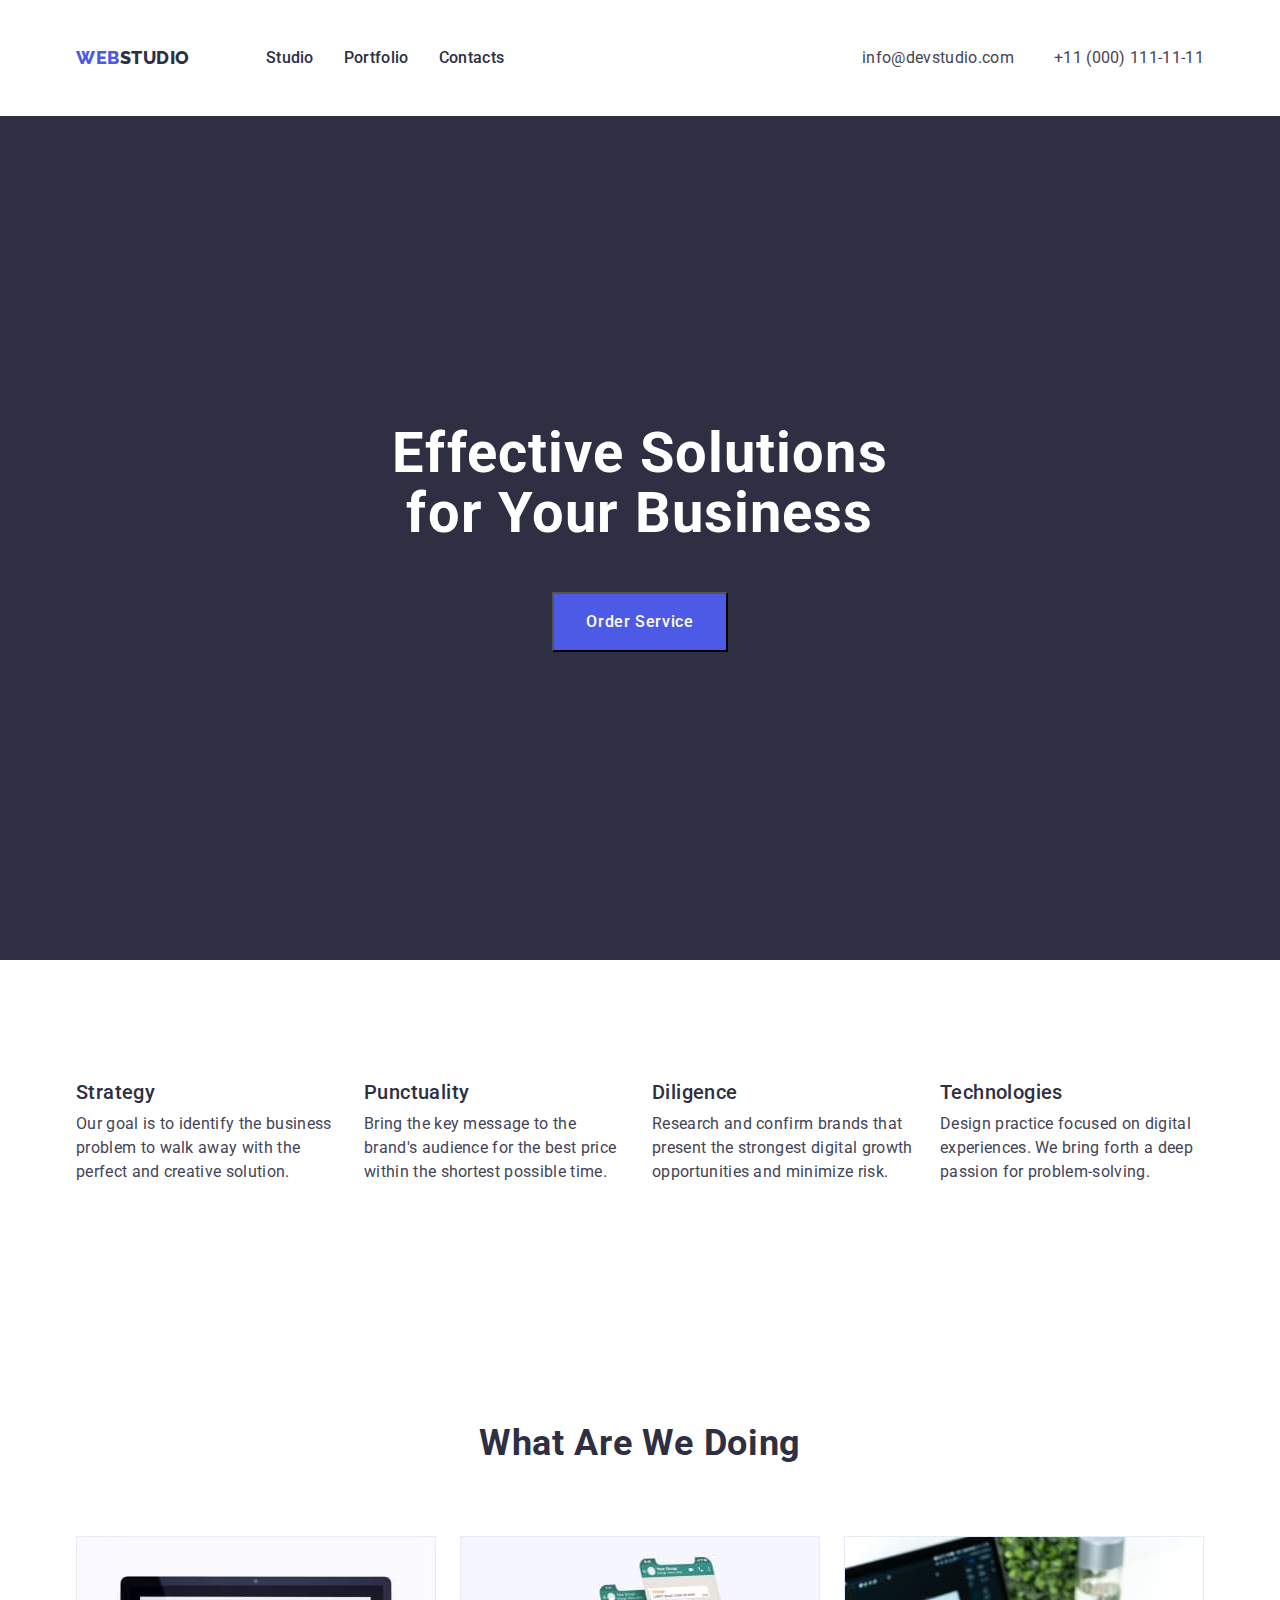
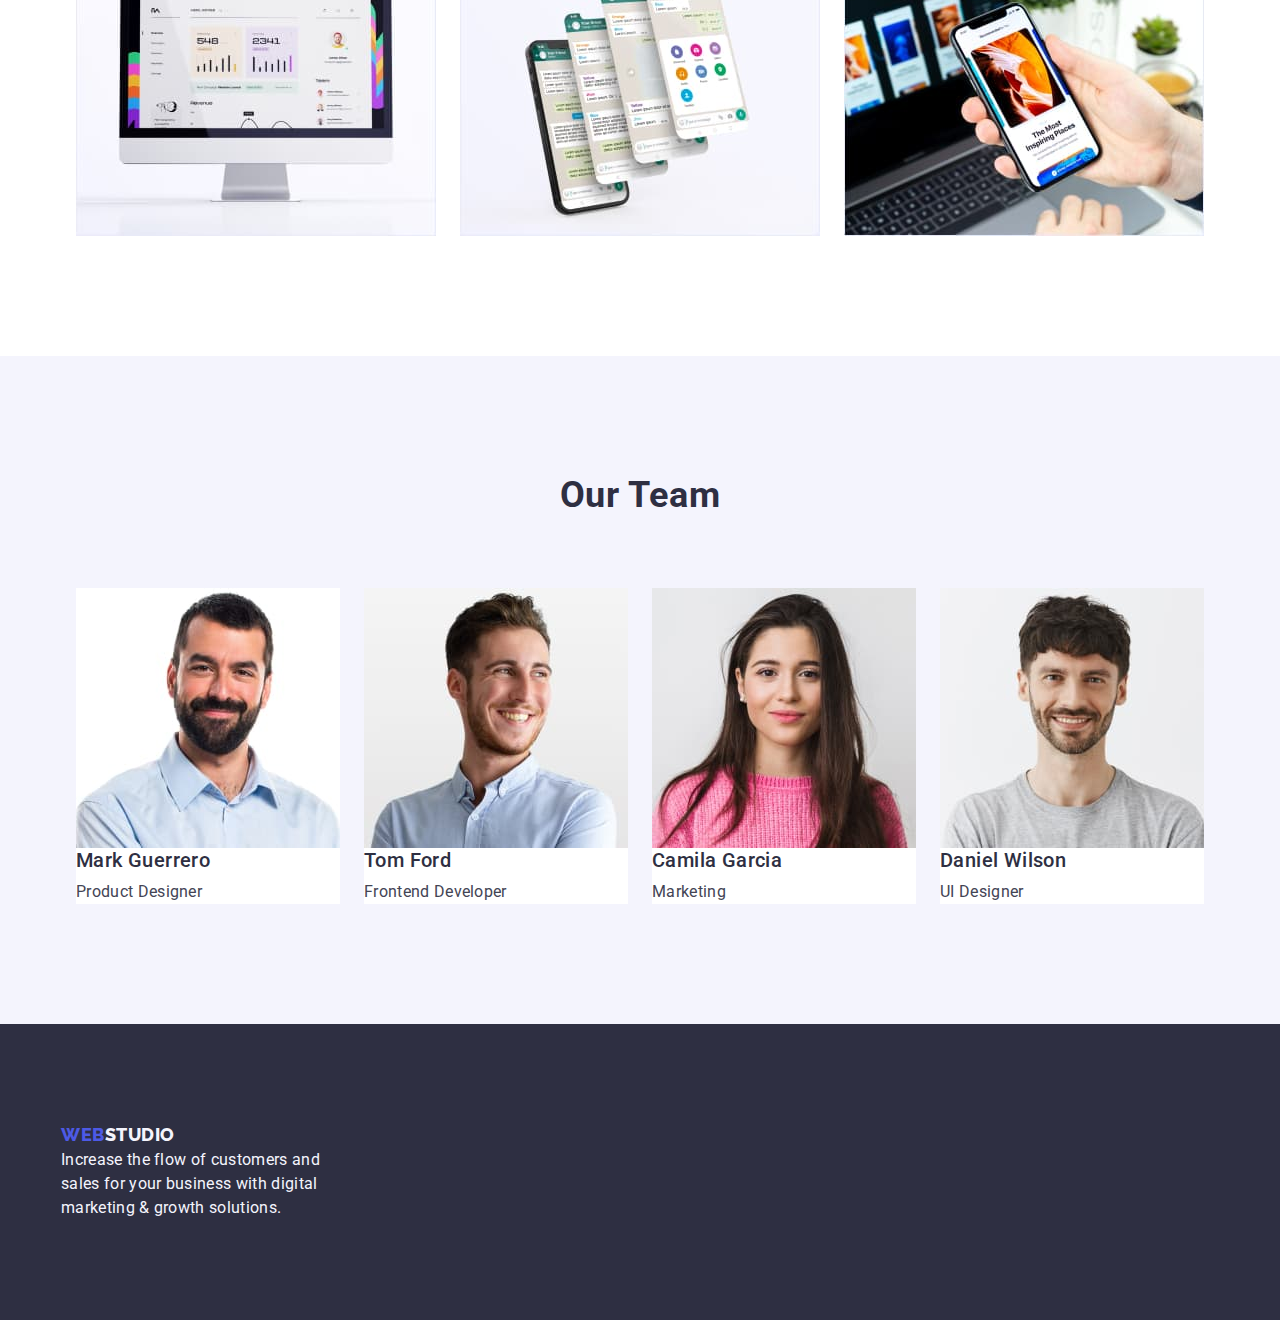
==== index.html @ 43c7fd0a "kk" ====
<!DOCTYPE html>
<html lang="en">
<head>
    <meta charset="UTF-8">
    <meta http-equiv="X-UA-Compatible" content="IE=edge">
    <meta name="viewport" content="width=device-width, initial-scale=1.0">
    <title>Studio</title>
    <link href="
    https://cdn.jsdelivr.net/npm/modern-normalize@1.1.0/modern-normalize.min.css" rel="stylesheet">
    <link rel="stylesheet" href="./css/styles.css">
    <link rel="preconnect" href="https://fonts.googleapis.com">
    <link rel="preconnect" href="https://fonts.gstatic.com" crossorigin>
    <link
        href="https://fonts.googleapis.com/css2?family=Raleway:wght@800&family=Roboto:wght@400;500;700;900&display=swap"
        rel="stylesheet">
</head>

<body>
    <!--Header section-->
    <header class="page-header">
        <div class="header-container container">
            <!--LOGO-->
            <a class="header-logo logo" href="./index.html">Web<span class="logo-second">Studio</span>
            </a>
            <!--NAVIGATION-->
            <nav>
                <ul class="site-nav list">
                    <li><a class="menu link" href="./index.html">Studio</a></li>
                    <li><a class="menu link" href="./portfolio.html">Portfolio</a></li>
                    <li><a class="menu link" href="">Contacts</a></li>
                </ul>
            </nav>
            <address class="address">
                <ul class="contact list">
                    <li class="email-contact">
                        <a class="communication link" href="mailto:info@devstudio.com">info@devstudio.com</a>
                    </li>
                    <li>
                        <a class="communication link" href="tel:+110001111111">+11 (000) 111-11-11</a>
                    </li>
                </ul>
            </address>
        </div>
    </header>
    <main>
        <!--Hero section-->
        <section class="hero section">
            <div class="hero-container container">
                <h1 class="hero-title">Effective Solutions
                    for Your Business</h1>
                <button type="button" class="button">Order Service</button>
            </div>
        </section>

        <!--Features section-->
        <section class="feature-section section">
            <div class="container">
                <h2 hidden class="hidden">Main features</h2>
                <ul class="features list">
                    <div class="features-container">
                        <li>
                            <h3 class="features-title">Strategy</h3>
                            <p class="features-text">Our goal is to identify the business problem to walk away with the
                                perfect and creative solution.</p>
                        </li>
                        <li>
                            <h3 class="features-title">Punctuality</h3>
                            <p class="features-text">Bring the key message to the brand's audience for the best price
                                within the shortest possible time.</p>
                        </li>
                        <li>
                            <h3 class="features-title">Diligence</h3>
                            <p class="features-text">Research and confirm brands that present the strongest digital
                                growth opportunities and minimize risk.</p>
                        </li>
                        <li>
                            <h3 class="features-title">Technologies</h3>
                            <p class="features-text">Design practice focused on digital experiences. We bring forth a
                                deep passion for problem-solving.</p>
                        </li>
                    </div>
                </ul>
            </div>
        </section>

        <!--What we are doing section-->
        <section class="activity section">
            <div class="container">
                <h2 class="activity-title">What are we doing</h2>
                <ul class="work list">
                    <div class="activity-container">
                        <li><img src="./images/what-we-do/webpages.jpg" alt="Computer with webpage opened" width="360"
                                height="300"></li>
                        <li><img src="./images/what-we-do/applications.jpg" alt="mobilephone with app opened"
                                width="360" height="300"></li>
                        <li><img src="./images/what-we-do/ux-design.jpg" alt="hand with smartphone in it" width="360"
                                height="300"></li>
                    </div>
                </ul>
            </div>
        </section>
        <!--Our team section-->
        <section class="team-section section">
            <div class="container">
                <h2 class="team-title">Our Team</h2>
                <ul class="team list">
                    <div class="team-container">
                        <li class="member member-container">
                            <img src="./images/our-team/mark-guerrero.jpg" alt="Mark Guerrero" width="264" height="260">
                            <h3 class="member-title">Mark Guerrero</h3>
                            <p class="position">Product Designer</p>
                        </li>
                        <li class="member member-container">
                            <img src="./images/our-team/tom-ford.jpg" alt="Tom Ford" width="264" height="260">
                            <h3 class="member-title">Tom Ford</h3>
                            <p class="position">Frontend Developer</p>
                        </li>
                        <li class="member member-container">
                            <img src="./images/our-team/camila-garcia.jpg" alt="Camila Garcia" width="264" height="260">
                            <h3 class="member-title">Camila Garcia</h3>
                            <p class="position">Marketing</p>
                        </li>
                        <li class="member member-container">
                            <img src="./images/our-team/daniel-wilson.jpg" alt="Daniel Wilson" width="264" height="260">
                            <h3 class="member-title">Daniel Wilson</h3>
                            <p class="position">UI Designer</p>
                        </li>
                    </div>
                </ul>
            </div>
        </section>
    </main>
    <!--Footer-->
    <footer class="footer">
        <div class="footer-container container">
            <a class="footer-logo logo" href="./index.html">Web<span class="footer-logo-second">Studio</span>
            </a>
            <p class="text">Increase the flow of customers and sales for your business with digital marketing & growth
                solutions.</p>
    </footer>
</body>
</div>

</html>
---- css/styles.css ----
html {
    box-sizing: border-box;
}

*,
*::before,
*::after {
    box-sizing: inherit;
}

/* обнулити відступи */
h1,
h2,
h3,
h4,
h5,
h6,
p {
    margin-top: 0;
    margin-bottom: 0;
}

ul {
    margin-top: 0;
    margin-bottom: 0;
    padding-left: 0;
}

img {
    display: block;
}

button {
    cursor: pointer;
}

/* used colors */
:root {
    --primary-text-color: #2E2F42;
    --secondary-text-color: #434455;
    --accent-primary-color: #F4F4FD;
    --accent-secondary-color: #4D5AE5;
    --background-color: #E5E5E5;
    --secondary-button-color: #E7E9FC;
    --white-color: #FFFFFF;
    --hover-color: #404bbf;

    --indent: 24px;
    --items: 4;
    --portfolio-items: 9
}

.container {
    border: 2px;
    width: 1158px;
    margin-left: auto;
    margin-right: auto;
    padding: 0 15px;
}

body {
    background-color: var(--white-color);
    color: var(--secondary-text-color);
    font-family: "Roboto", sans-serif;
    letter-spacing: 0.02em;
    line-height: 1.5;
}


/* LOGO */
.header-container {
    display: flex;
    align-items: center;
}

.page-header {
    padding-top: 22px;
    padding-bottom: 22px;
}


.logo {
    font-family: "Raleway", sans-serif;
    font-size: 18px;
    font-weight: 800;
    line-height: 1.17;
    letter-spacing: 0.03em;
    text-transform: uppercase;
    color: var(--accent-secondary-color)
}

.header-logo.logo,
.footer-logo.logo {
    text-decoration: none;
}

.logo-second {
    color: var(--primary-text-color)
}

.header-logo {
    margin-right: 76px;
}

/* site-navigation */

.list {
    list-style: none;
}

.site-nav {
    display: flex;
    gap: 30px;
    align-items: center;
    margin-right: auto;
    padding: 24px 0px;
}

.site-nav .menu {
    font-weight: 500;
    font-size: 16px;
    line-height: 1.5;
    color: var(--primary-text-color);
    letter-spacing: 0.02em
}

.menu.link {
    text-decoration: none;
}

.menu.link:hover,
.menu.link:focus {
    color: var(--hover-color)
}

/* auth-navigation */
.address {
    font-style: normal;
    margin-left: auto;
}

.contact.list {
    list-style: none;
    display: flex;
}

.contact .link {
    color: var(--secondary-text-color);
    font-size: 16px;
    line-height: 1.5;
    letter-spacing: 0.02em;
}

.email-contact {
    margin-right: 40px;
}

.communication.link {
    text-decoration: none;
}

.communication.link:hover,
.communication.link:focus {
    color: var(--hover-color);
}


/* HERO section */
.section {
    padding: 120px 0px;
}

.hero {
    background-color: var(--primary-text-color)
}

.hero-container {
    padding: 188px 0px;
}

.hero-title {
    margin: 0 auto;
    max-width: 496px;
    margin-bottom: 48px;
    font-size: 56px;
    font-weight: 700;
    text-align: center;
    line-height: 1.07;
    letter-spacing: 0.02em;
    color: var(--white-color)
}

.hero .button {
    display: block;
    margin: 0 auto;
    min-width: 169px;
    min-height: 56px;
    padding: 16px 32px;
    font-size: 16px;
    line-height: 1.5;
    font-weight: 500;
    font-family: "Roboto", sans-serif;
    letter-spacing: 0.04em;
    cursor: pointer;
    background-color: var(--accent-secondary-color);
    color: var(--white-color);
}

.hero .button:hover,
.hero .button:focus {
    background-color: var(--hover-color)
}

/* Features */
.features-container {
    display: flex;
    justify-content: space-between;
}

.features.list {
    list-style: none
}

.features-title {
    margin-bottom: 8px;
    font-size: 20px;
    line-height: 1.2;
    font-weight: 500;
    letter-spacing: 0.02em;
    color: var(--primary-text-color)
}

.features-text {
    width: 264px;
    font-size: 16px;
    line-height: 1.5;
    letter-spacing: 0.02em;
    color: var(--secondary-text-color)
}

/* What we are doing section */
.activity-container {
    display: flex;
    justify-content: space-between;
}

.activity-title {
    margin-bottom: 72px;
    font-size: 36px;
    line-height: 1.11;
    text-align: center;
    letter-spacing: 0.02em;
    text-transform: capitalize;
    color: var(--primary-text-color)
}

.work.list {
    list-style: none;
}


/* our team */
.team-container {
    display: flex;
    gap: var(--indent)
}

.team-section {
    background-color: #F4F4FD;
}

.team-title {
    margin-bottom: 72px;
    font-size: 36px;
    line-height: 1.11;
    text-align: center;
    letter-spacing: 0.02em;
    text-transform: capitalize;
    color: var(--primary-text-color)
}

.member-container {
    flex-basis: calc(100% - var(--indent)* (var(--items)-1)) / var(--items);
}


.team.list {
    list-style: none;
}

.member {
    background-color: #FFFFFF
}

.member-title {
    margin-bottom: 8px;
    font-weight: 500;
    font-size: 20px;
    line-height: 1.2;
    letter-spacing: 0.02em;
    color: var(--primary-text-color)
}

.position {
    font-size: 16px;
    line-height: 1.5;
    letter-spacing: 0.02em;
    color: var(--secondary-text-color)
}


/* Footer */
.footer-container {
    display: block;
    padding: 100px 1020px 100px 0;
}

.footer {
    background-color: var(--primary-text-color);
}

.footer-logo {
    margin-bottom: 16px;
    font-family: "Raleway", sans-serif;
    font-size: 18px;
    font-weight: 800;
    line-height: 1.17;
    letter-spacing: 0.03em;
    text-transform: uppercase;
    color: var(--accent-secondary-color)
}

.footer-logo.link {
    text-decoration: none
}

.footer-logo-second {
    color: var(--accent-primary-color)
}

.footer .text {
    width: 264px;
    color: var(--accent-primary-color);
    font-size: 16px;
    line-height: 1.5;
    letter-spacing: 0.02em;
}


/* PORTFOLIO part */
.portfolio-container {
    padding: 168px 0 120px 0
}

.portfolio-set {
    display: flex;
    flex-wrap: wrap;
    gap: var(--indent);
    justify-content: center;
}

.portfolio-set:nth-child(-n+7) {
    margin-bottom: 48px;
}

.button-container {
    display: flex;
    gap: 24px;
    justify-content: center;
    margin-bottom: 72px;
}

.button.list {
    list-style: none;
}

.portfolio-button {
    font-family: "Roboto", sans-serif;
    font-weight: 500;
    font-size: 16px;
    line-height: 1.5;
    letter-spacing: 0.04em;
    color: var(--accent-secondary-color);
    background-color: var(--accent-primary-color);
    cursor: pointer;
}

.portfolio-button:hover,
.portfolio-button:focus {
    color: var(--white-color);
    background-color: var(--hover-color);
}

.portfolio-example.list {
    list-style: none;
}

.card.link {
    text-decoration: none;
}

.portfolio-title {
    font-weight: 500;
    font-size: 20px;
    line-height: 1.2;
    letter-spacing: 0.02em;
    color: var(--primary-text-color)
}

.portfolio-text {
    font-size: 16px;
    line-height: 1.5;
    letter-spacing: 0.02em;
    color: var(--secondary-text-color)
}
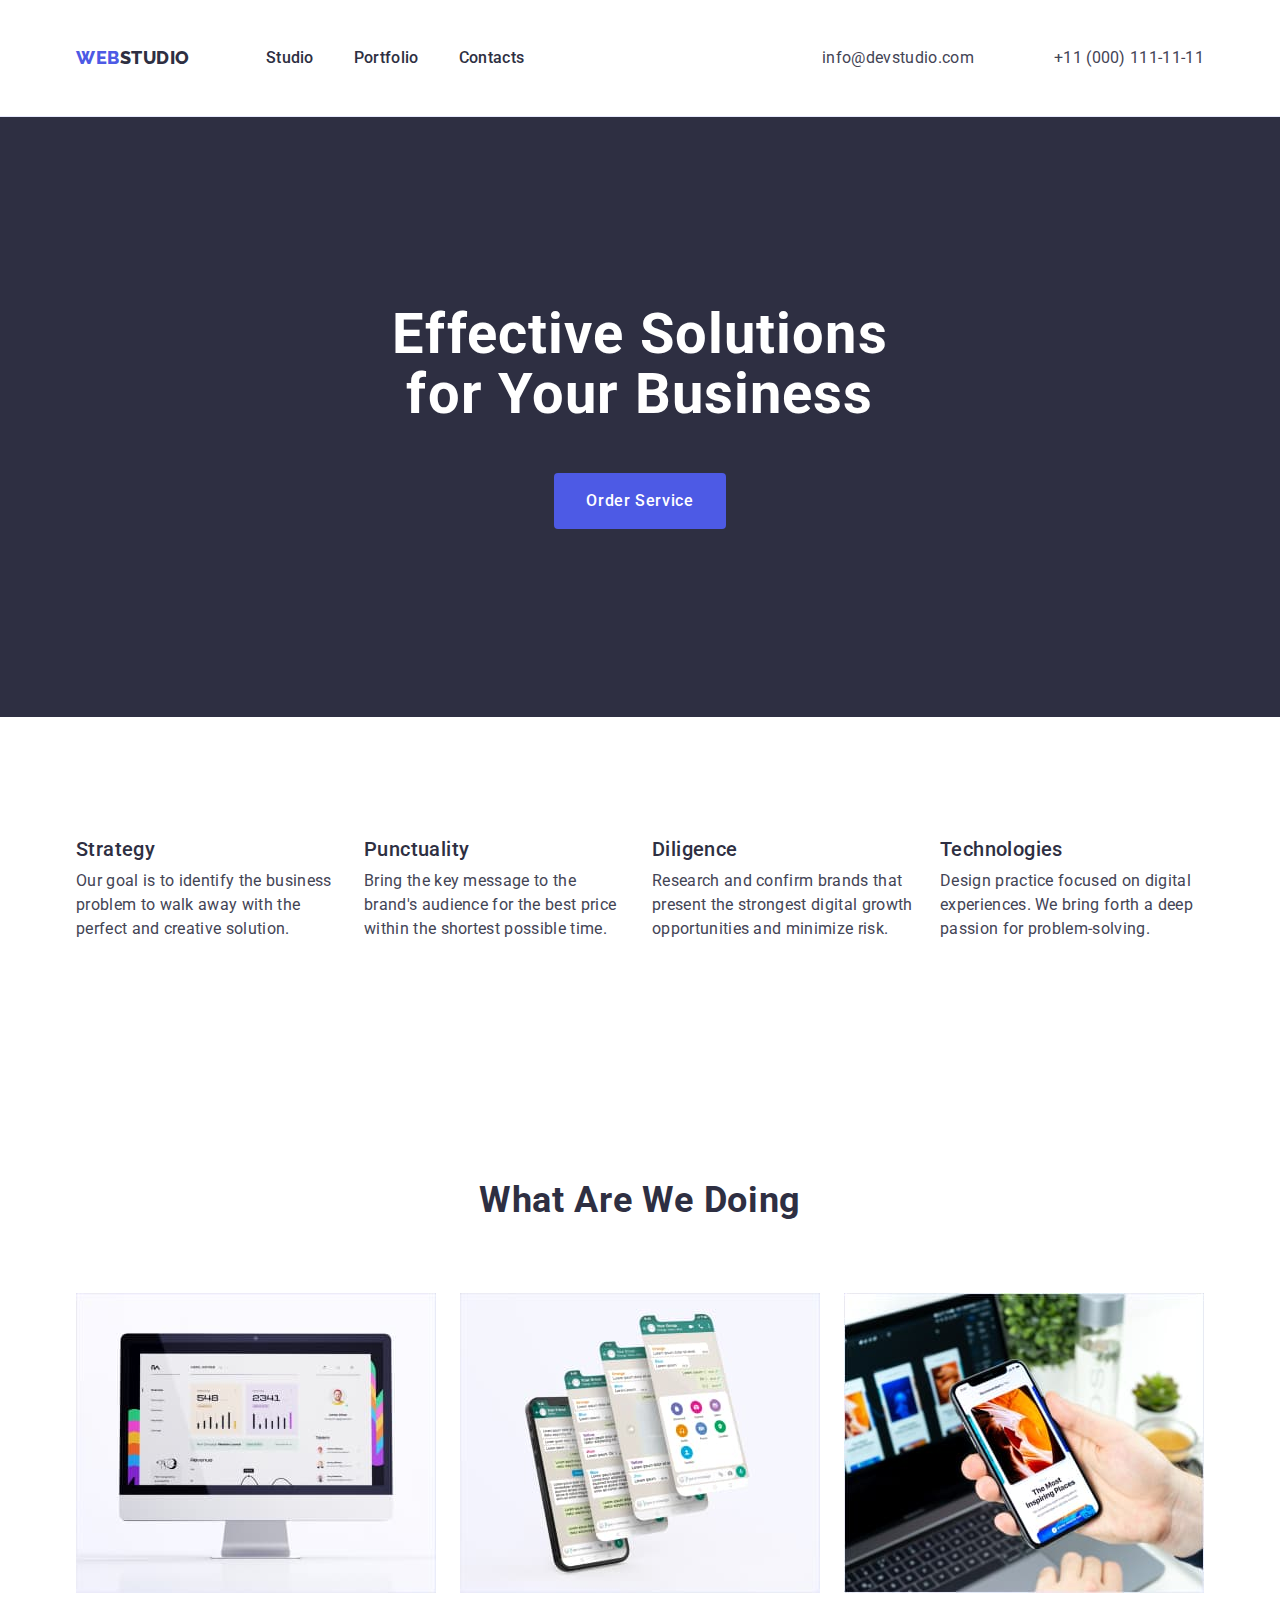
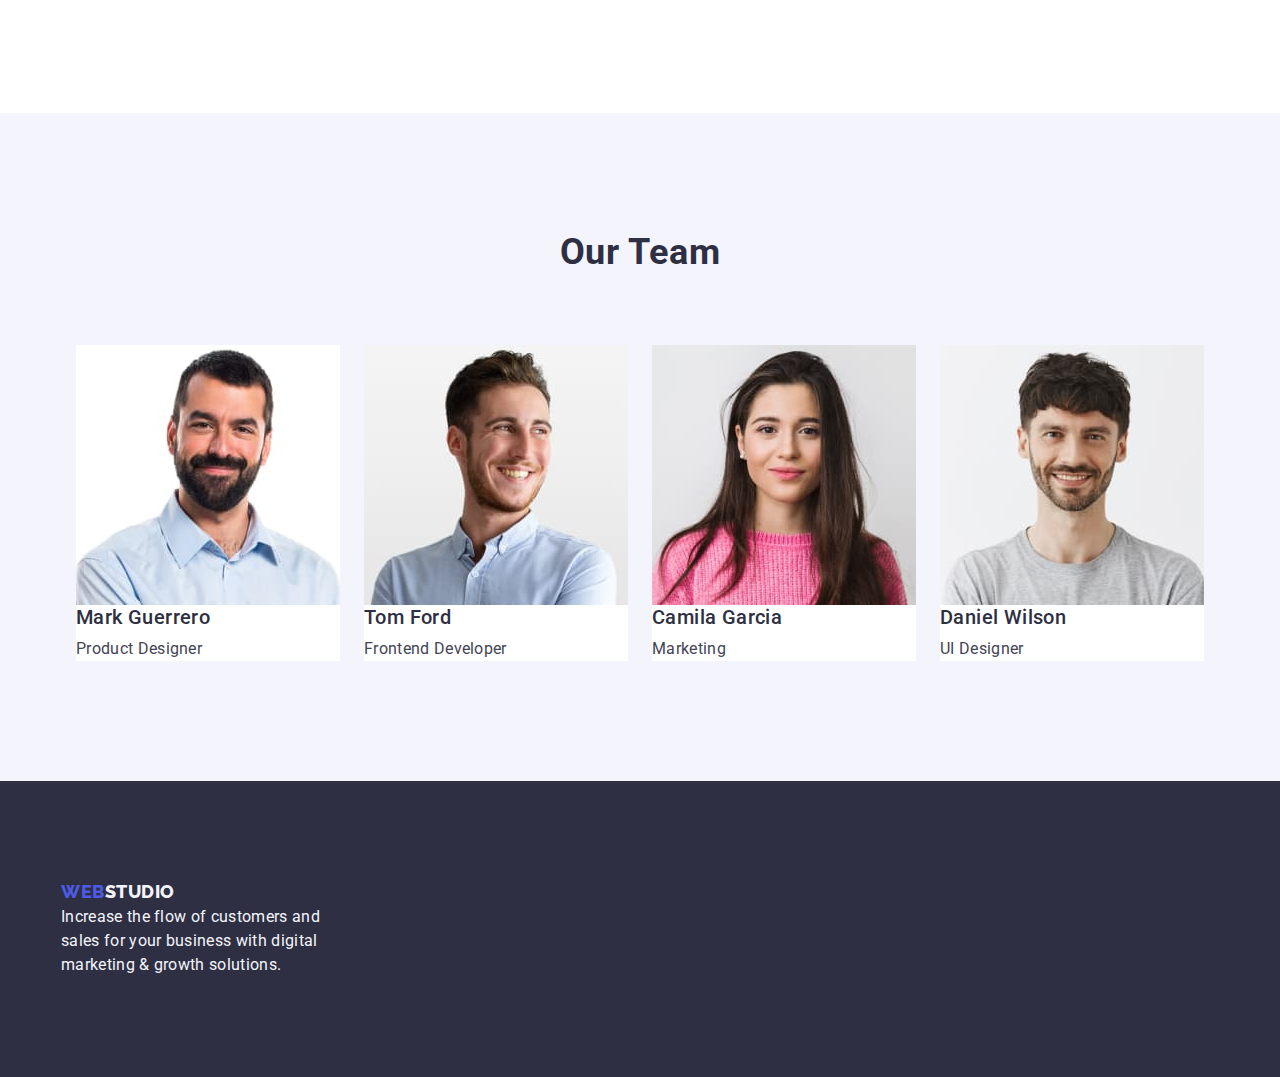
==== commit ab553470: "first part-amend" ====
--- a/index.html
+++ b/index.html
@@ -19,11 +19,10 @@
     <!--Header section-->
     <header class="page-header">
         <div class="header-container container">
-            <!--LOGO-->
-            <a class="header-logo logo" href="./index.html">Web<span class="logo-second">Studio</span>
-            </a>
             <!--NAVIGATION-->
-            <nav>
+            <nav class="navigation">
+                <a class="header-logo logo" href="./index.html">Web<span class="logo-second">Studio</span>
+                </a>
                 <ul class="site-nav list">
                     <li><a class="menu link" href="./index.html">Studio</a></li>
                     <li><a class="menu link" href="./portfolio.html">Portfolio</a></li>
@@ -31,7 +30,7 @@
                 </ul>
             </nav>
             <address class="address">
-                <ul class="contact list">
+                <ul class="contact-container list">
                     <li class="email-contact">
                         <a class="communication link" href="mailto:info@devstudio.com">info@devstudio.com</a>
                     </li>
@@ -44,7 +43,7 @@
     </header>
     <main>
         <!--Hero section-->
-        <section class="hero section">
+        <section class="hero-section section">
             <div class="hero-container container">
                 <h1 class="hero-title">Effective Solutions
                     for Your Business</h1>
@@ -56,9 +55,8 @@
         <section class="feature-section section">
             <div class="container">
                 <h2 hidden class="hidden">Main features</h2>
-                <ul class="features list">
-                    <div class="features-container">
-                        <li>
+                <ul class="features-container list">
+                        <li class="feature-item">
                             <h3 class="features-title">Strategy</h3>
                             <p class="features-text">Our goal is to identify the business problem to walk away with the
                                 perfect and creative solution.</p>
@@ -78,7 +76,6 @@
                             <p class="features-text">Design practice focused on digital experiences. We bring forth a
                                 deep passion for problem-solving.</p>
                         </li>
-                    </div>
                 </ul>
             </div>
         </section>
@@ -87,15 +84,13 @@
         <section class="activity section">
             <div class="container">
                 <h2 class="activity-title">What are we doing</h2>
-                <ul class="work list">
-                    <div class="activity-container">
-                        <li><img src="./images/what-we-do/webpages.jpg" alt="Computer with webpage opened" width="360"
+                <ul class="activity-container list">
+                        <li class="activity-item"><img src="./images/what-we-do/webpages.jpg" alt="Computer with webpage opened" width="360"
                                 height="300"></li>
                         <li><img src="./images/what-we-do/applications.jpg" alt="mobilephone with app opened"
                                 width="360" height="300"></li>
                         <li><img src="./images/what-we-do/ux-design.jpg" alt="hand with smartphone in it" width="360"
                                 height="300"></li>
-                    </div>
                 </ul>
             </div>
         </section>
@@ -103,8 +98,7 @@
         <section class="team-section section">
             <div class="container">
                 <h2 class="team-title">Our Team</h2>
-                <ul class="team list">
-                    <div class="team-container">
+                <ul class="team-container list">
                         <li class="member member-container">
                             <img src="./images/our-team/mark-guerrero.jpg" alt="Mark Guerrero" width="264" height="260">
                             <h3 class="member-title">Mark Guerrero</h3>
@@ -125,7 +119,6 @@
                             <h3 class="member-title">Daniel Wilson</h3>
                             <p class="position">UI Designer</p>
                         </li>
-                    </div>
                 </ul>
             </div>
         </section>
@@ -137,8 +130,9 @@
             </a>
             <p class="text">Increase the flow of customers and sales for your business with digital marketing & growth
                 solutions.</p>
-    </footer>
+</div>
+</footer>
 </body>
-</div>
+
 
 </html>--- a/css/styles.css
+++ b/css/styles.css
@@ -76,6 +76,7 @@
 .page-header {
     padding-top: 22px;
     padding-bottom: 22px;
+    border-bottom: 1px solid #e7e9fc;
 }
 
 
@@ -103,18 +104,23 @@
 }
 
 /* site-navigation */
-
+.navigation{
+display: flex;
+align-items: center;
+}
 .list {
     list-style: none;
 }
 
 .site-nav {
     display: flex;
-    gap: 30px;
+    gap: 40px;
     align-items: center;
     margin-right: auto;
     padding: 24px 0px;
 }
+.site-nav:last-child{
+    margin-right: 0;}
 
 .site-nav .menu {
     font-weight: 500;
@@ -126,6 +132,7 @@
 
 .menu.link {
     text-decoration: none;
+    padding: 24px 0;
 }
 
 .menu.link:hover,
@@ -139,12 +146,19 @@
     margin-left: auto;
 }
 
-.contact.list {
-    list-style: none;
-    display: flex;
-}
-
-.contact .link {
+.contact-container{
+    display: flex;
+    gap: 40px;
+}
+
+.contact-container:last-child{
+    margin-right: 0}
+
+.contact-container.list {
+    list-style: none;
+}
+
+.contact-container .link {
     color: var(--secondary-text-color);
     font-size: 16px;
     line-height: 1.5;
@@ -169,14 +183,10 @@
 .section {
     padding: 120px 0px;
 }
-
-.hero {
-    background-color: var(--primary-text-color)
-}
-
-.hero-container {
-    padding: 188px 0px;
-}
+.hero-section{
+    padding: 188px 0;
+    background-color: var(--primary-text-color)}
+
 
 .hero-title {
     margin: 0 auto;
@@ -190,11 +200,13 @@
     color: var(--white-color)
 }
 
-.hero .button {
+.hero-section .button {
     display: block;
     margin: 0 auto;
     min-width: 169px;
-    min-height: 56px;
+    height: 56px;
+    border: none;
+    border-radius: 4px;
     padding: 16px 32px;
     font-size: 16px;
     line-height: 1.5;
@@ -206,8 +218,8 @@
     color: var(--white-color);
 }
 
-.hero .button:hover,
-.hero .button:focus {
+.hero-section .button:hover,
+.hero-section .button:focus {
     background-color: var(--hover-color)
 }
 
@@ -215,12 +227,16 @@
 .features-container {
     display: flex;
     justify-content: space-between;
-}
-
-.features.list {
+    gap: 24px;
+}
+.features-container:last-child{
+    margin-right: 0}
+
+.features-container.list {
     list-style: none
 }
-
+.feature-item {
+    flex-basis: calc((100% - 72px) / 4)}
 .features-title {
     margin-bottom: 8px;
     font-size: 20px;
@@ -242,8 +258,11 @@
 .activity-container {
     display: flex;
     justify-content: space-between;
-}
-
+    gap: 24px;
+}
+.activity-item {
+    flex-basis: calc((100% - 3 * 16px) / 3)
+}
 .activity-title {
     margin-bottom: 72px;
     font-size: 36px;
@@ -254,7 +273,7 @@
     color: var(--primary-text-color)
 }
 
-.work.list {
+.activity-container.list {
     list-style: none;
 }
 
@@ -284,7 +303,7 @@
 }
 
 
-.team.list {
+.team-container.list {
     list-style: none;
 }
 
@@ -370,7 +389,7 @@
     margin-bottom: 72px;
 }
 
-.button.list {
+.button-container.list {
     list-style: none;
 }
 
@@ -391,7 +410,7 @@
     background-color: var(--hover-color);
 }
 
-.portfolio-example.list {
+.portfolio-set.list {
     list-style: none;
 }
 
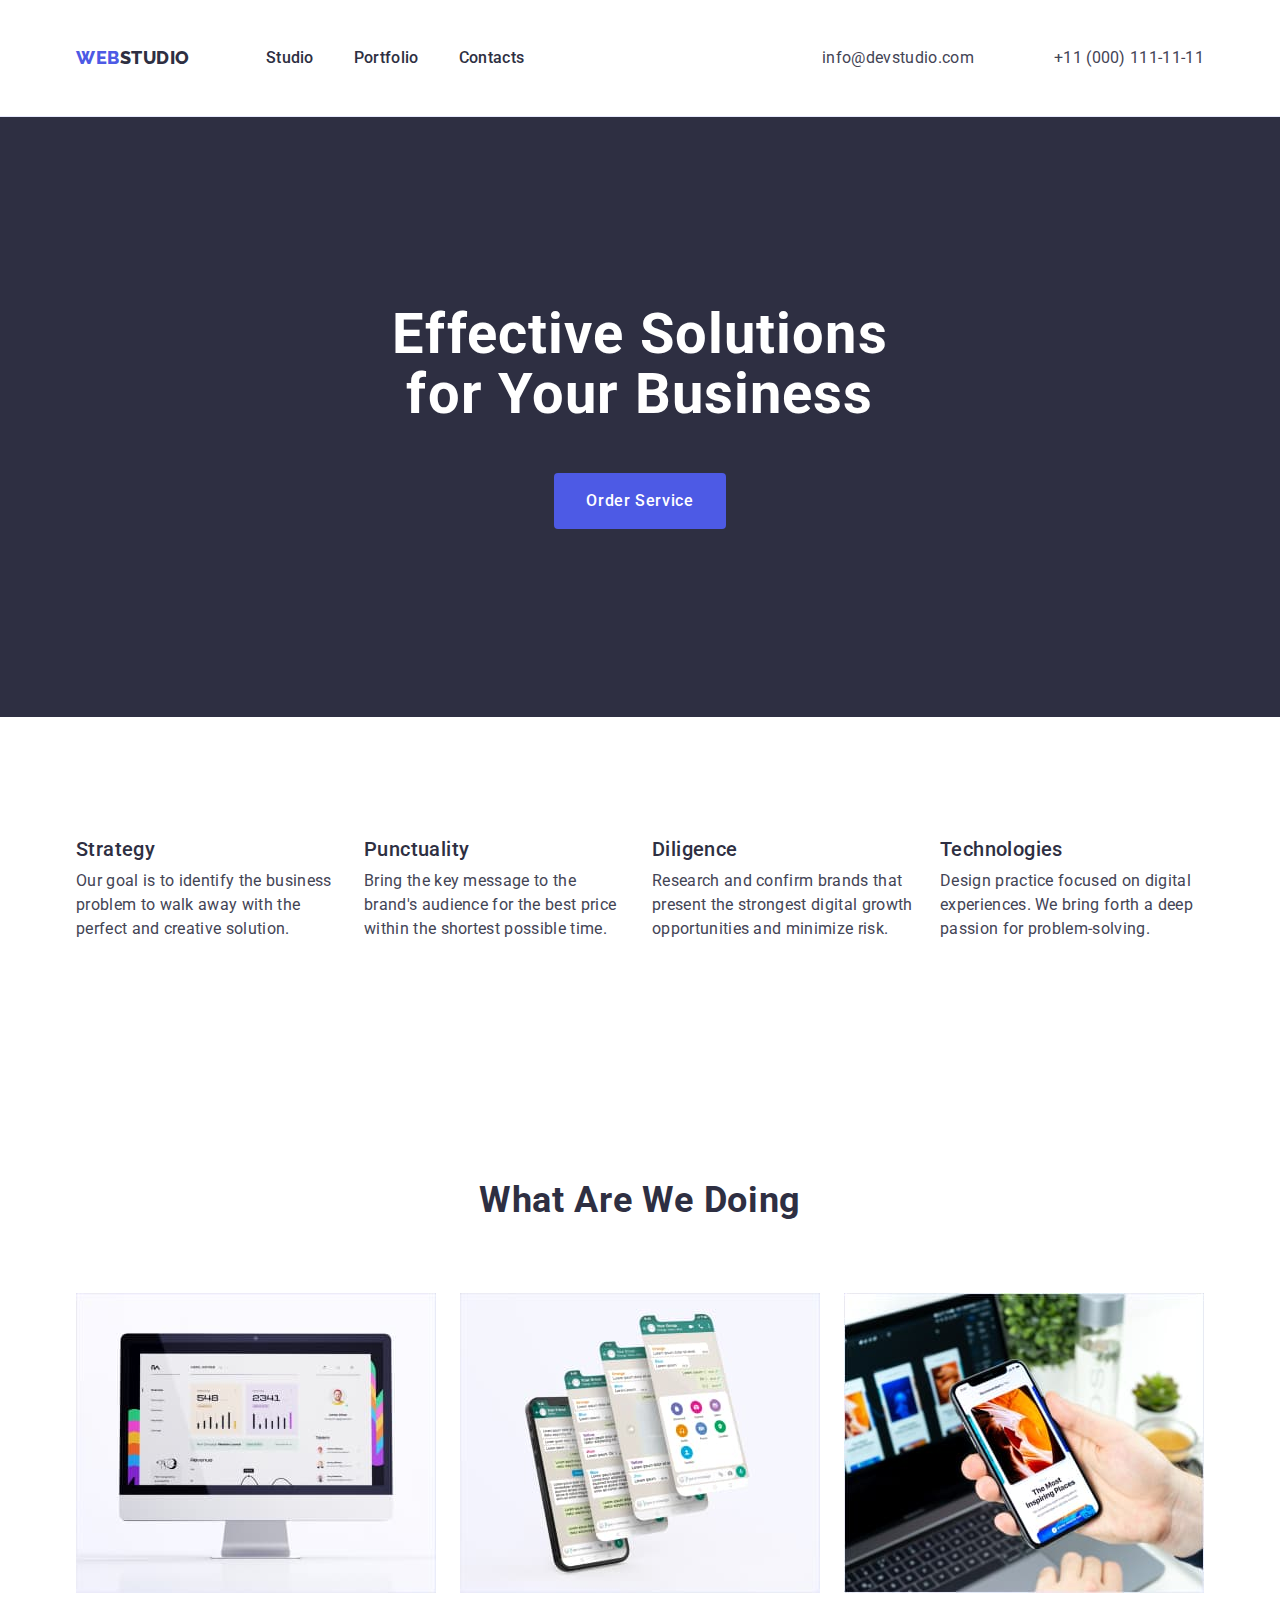
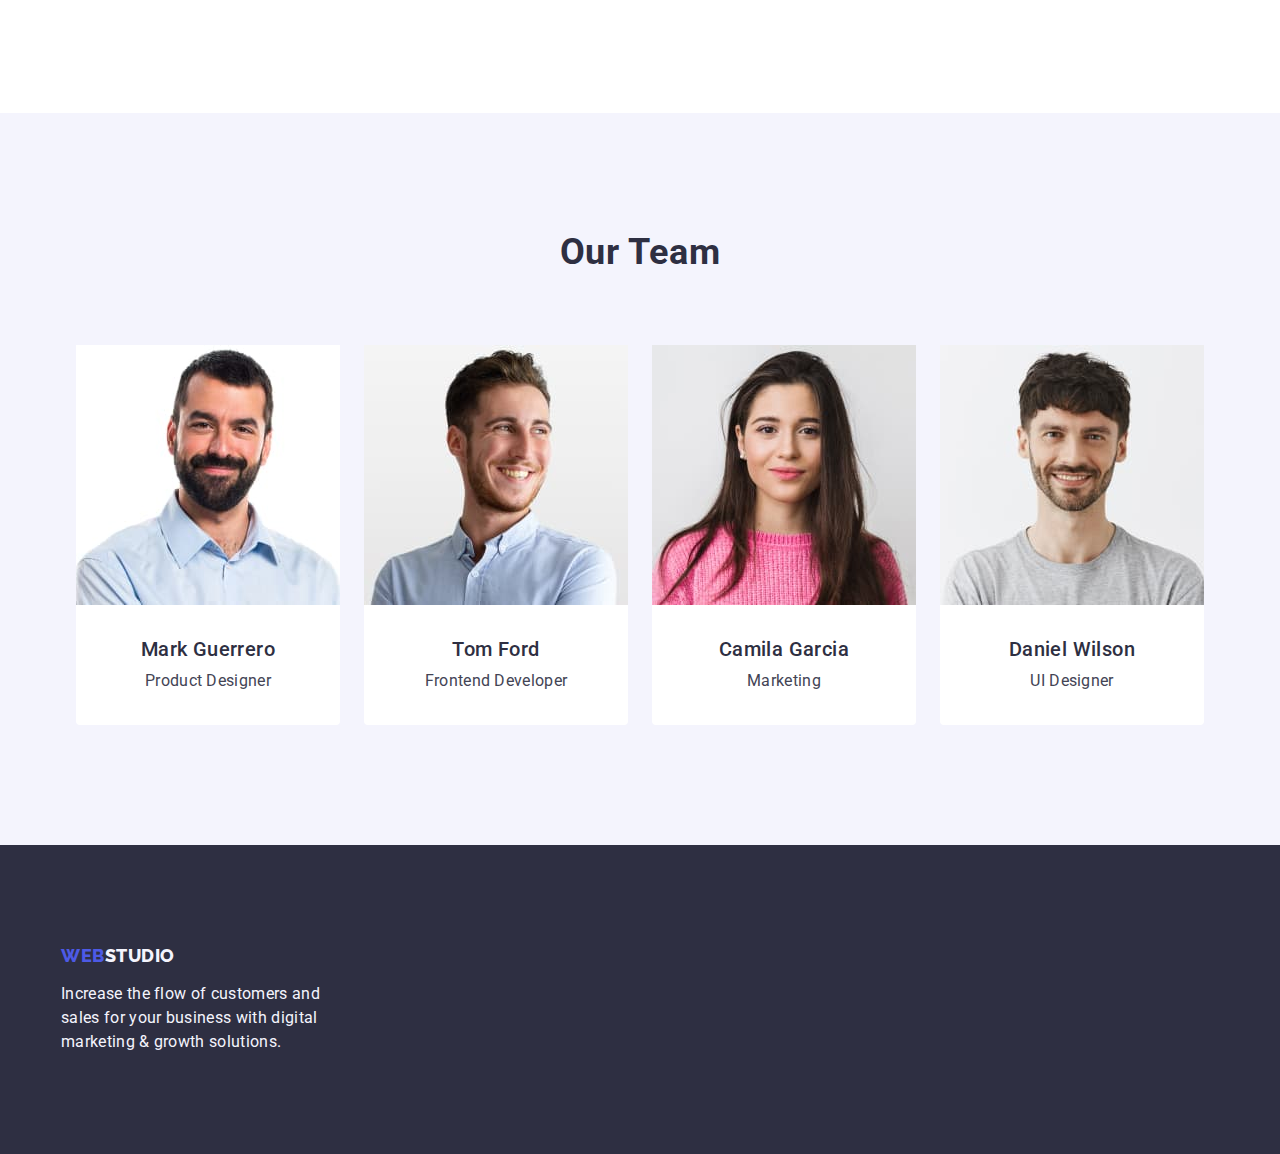
==== commit 3366b32a: "prefinal" ====
--- a/index.html
+++ b/index.html
@@ -61,17 +61,17 @@
                             <p class="features-text">Our goal is to identify the business problem to walk away with the
                                 perfect and creative solution.</p>
                         </li>
-                        <li>
+                        <li class="feature-item">
                             <h3 class="features-title">Punctuality</h3>
                             <p class="features-text">Bring the key message to the brand's audience for the best price
                                 within the shortest possible time.</p>
                         </li>
-                        <li>
+                        <li class="feature-item">
                             <h3 class="features-title">Diligence</h3>
                             <p class="features-text">Research and confirm brands that present the strongest digital
                                 growth opportunities and minimize risk.</p>
                         </li>
-                        <li>
+                        <li class="feature-item">
                             <h3 class="features-title">Technologies</h3>
                             <p class="features-text">Design practice focused on digital experiences. We bring forth a
                                 deep passion for problem-solving.</p>
@@ -85,11 +85,14 @@
             <div class="container">
                 <h2 class="activity-title">What are we doing</h2>
                 <ul class="activity-container list">
-                        <li class="activity-item"><img src="./images/what-we-do/webpages.jpg" alt="Computer with webpage opened" width="360"
+                        <li class="activity-item">
+                            <img src="./images/what-we-do/webpages.jpg" alt="Computer with webpage opened" width="360"
                                 height="300"></li>
-                        <li><img src="./images/what-we-do/applications.jpg" alt="mobilephone with app opened"
+                        <li class="activity-item">
+                            <img src="./images/what-we-do/applications.jpg" alt="mobilephone with app opened"
                                 width="360" height="300"></li>
-                        <li><img src="./images/what-we-do/ux-design.jpg" alt="hand with smartphone in it" width="360"
+                        <li class="activity-item">
+                            <img src="./images/what-we-do/ux-design.jpg" alt="hand with smartphone in it" width="360"
                                 height="300"></li>
                 </ul>
             </div>
@@ -101,23 +104,27 @@
                 <ul class="team-container list">
                         <li class="member member-container">
                             <img src="./images/our-team/mark-guerrero.jpg" alt="Mark Guerrero" width="264" height="260">
+                            <div class="person-description">
                             <h3 class="member-title">Mark Guerrero</h3>
-                            <p class="position">Product Designer</p>
+                            <p class="position">Product Designer</p></div>
                         </li>
                         <li class="member member-container">
                             <img src="./images/our-team/tom-ford.jpg" alt="Tom Ford" width="264" height="260">
+                            <div class="person-description">
                             <h3 class="member-title">Tom Ford</h3>
-                            <p class="position">Frontend Developer</p>
+                            <p class="position">Frontend Developer</p></div>
                         </li>
                         <li class="member member-container">
                             <img src="./images/our-team/camila-garcia.jpg" alt="Camila Garcia" width="264" height="260">
+                            <div class="person-description">
                             <h3 class="member-title">Camila Garcia</h3>
-                            <p class="position">Marketing</p>
+                            <p class="position">Marketing</p></div>
                         </li>
                         <li class="member member-container">
                             <img src="./images/our-team/daniel-wilson.jpg" alt="Daniel Wilson" width="264" height="260">
+                            <div class="person-description">
                             <h3 class="member-title">Daniel Wilson</h3>
-                            <p class="position">UI Designer</p>
+                            <p class="position">UI Designer</p></div>
                         </li>
                 </ul>
             </div>
--- a/css/styles.css
+++ b/css/styles.css
@@ -299,6 +299,7 @@
 }
 
 .member-container {
+    border-radius: 0px 0px 4px 4px;
     flex-basis: calc(100% - var(--indent)* (var(--items)-1)) / var(--items);
 }
 
@@ -310,8 +311,13 @@
 .member {
     background-color: #FFFFFF
 }
+.person-description {
+    padding: 32px 16px;
+
+}
 
 .member-title {
+    text-align: center;
     margin-bottom: 8px;
     font-weight: 500;
     font-size: 20px;
@@ -321,6 +327,7 @@
 }
 
 .position {
+    text-align: center;
     font-size: 16px;
     line-height: 1.5;
     letter-spacing: 0.02em;
@@ -331,7 +338,7 @@
 /* Footer */
 .footer-container {
     display: block;
-    padding: 100px 1020px 100px 0;
+    padding: 100px 0;
 }
 
 .footer {
@@ -339,6 +346,7 @@
 }
 
 .footer-logo {
+    display: inline-block;
     margin-bottom: 16px;
     font-family: "Raleway", sans-serif;
     font-size: 18px;
@@ -374,12 +382,22 @@
 .portfolio-set {
     display: flex;
     flex-wrap: wrap;
-    gap: var(--indent);
+    column-gap: 24px;
+    row-gap: 48px;
     justify-content: center;
 }
 
 .portfolio-set:nth-child(-n+7) {
     margin-bottom: 48px;
+}
+.portfolio-item {
+    width: calc((100% - 48px) / 3);
+}
+
+.portolio-desc {
+    padding: 32px 16px;
+    border: 1px solid #e7e9fc;
+    border-top: none;
 }
 
 .button-container {
@@ -394,6 +412,9 @@
 }
 
 .portfolio-button {
+    border-radius: 4px;
+    padding: 12px 24px;
+    border: 1px solid #e7e9fc;
     font-family: "Roboto", sans-serif;
     font-weight: 500;
     font-size: 16px;
@@ -406,6 +427,7 @@
 
 .portfolio-button:hover,
 .portfolio-button:focus {
+    border: 1px solid transparent;
     color: var(--white-color);
     background-color: var(--hover-color);
 }
@@ -419,6 +441,7 @@
 }
 
 .portfolio-title {
+    margin-bottom: 8px;
     font-weight: 500;
     font-size: 20px;
     line-height: 1.2;
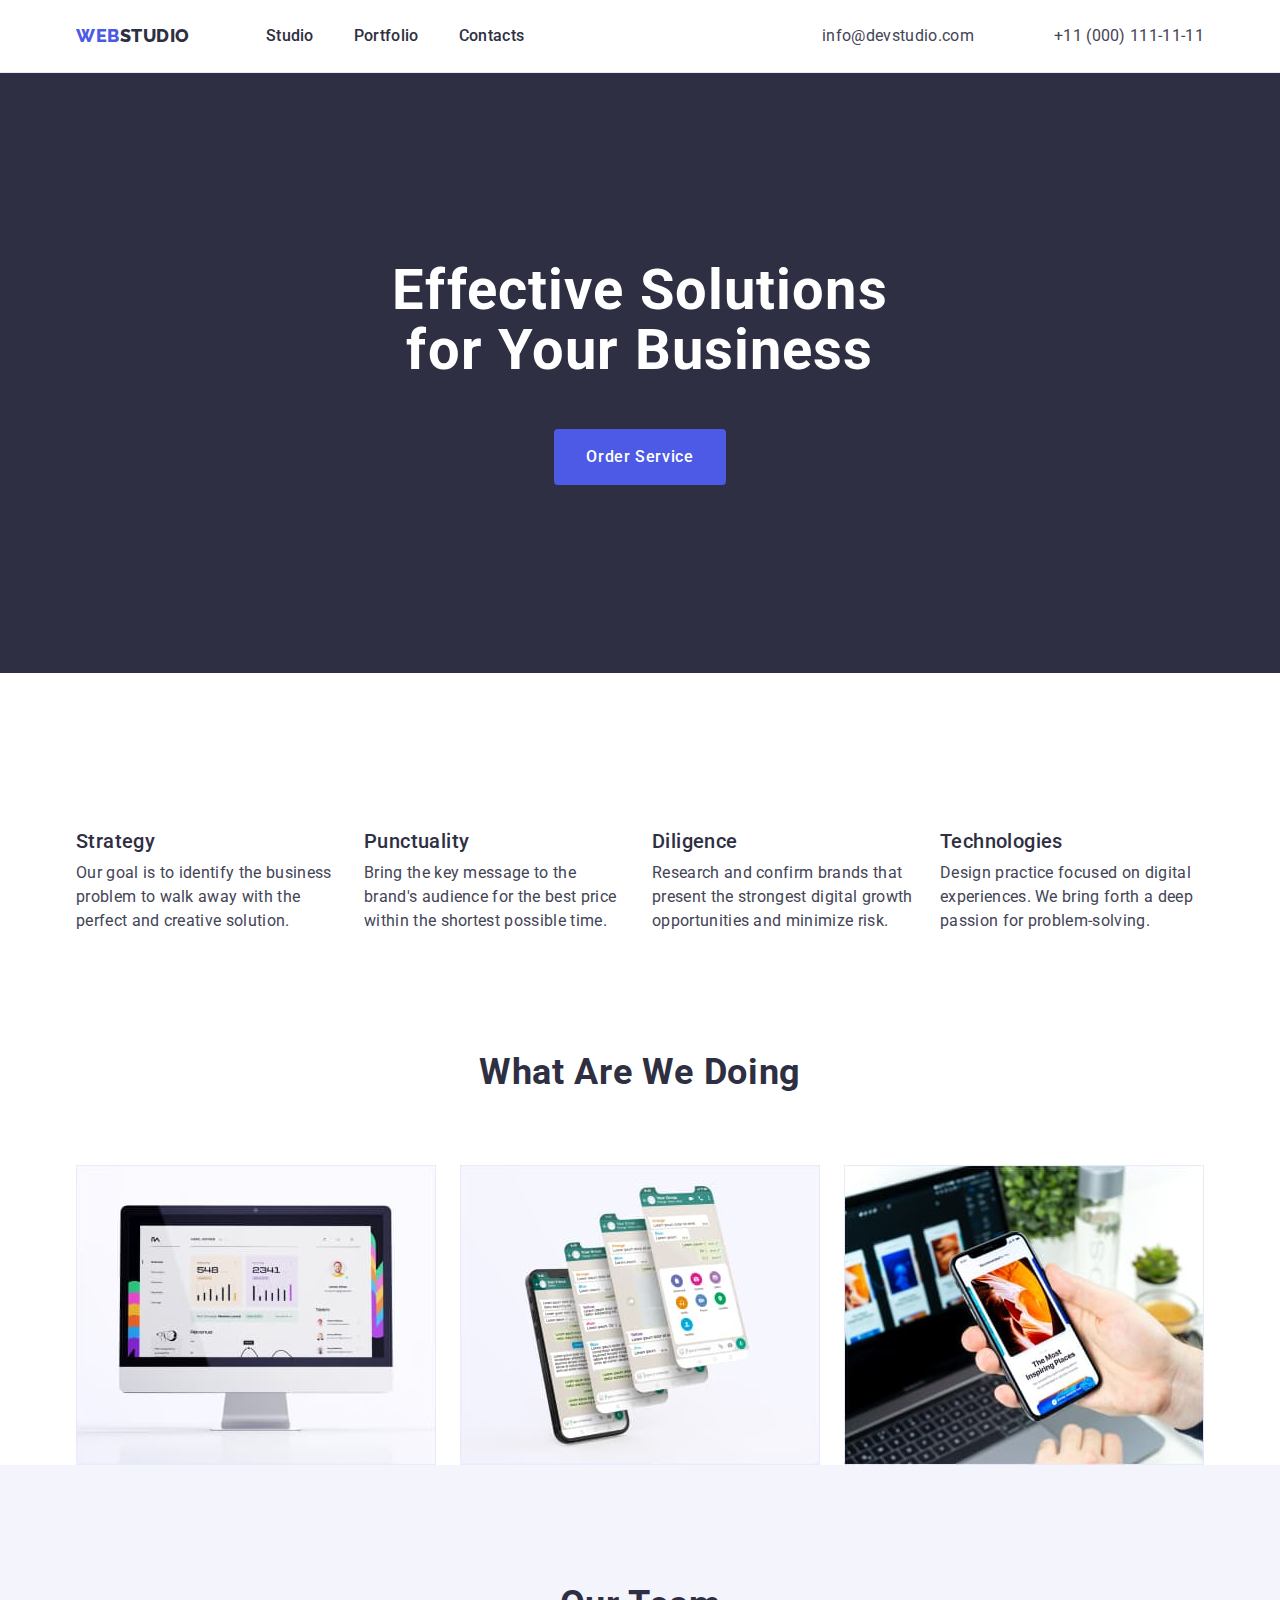
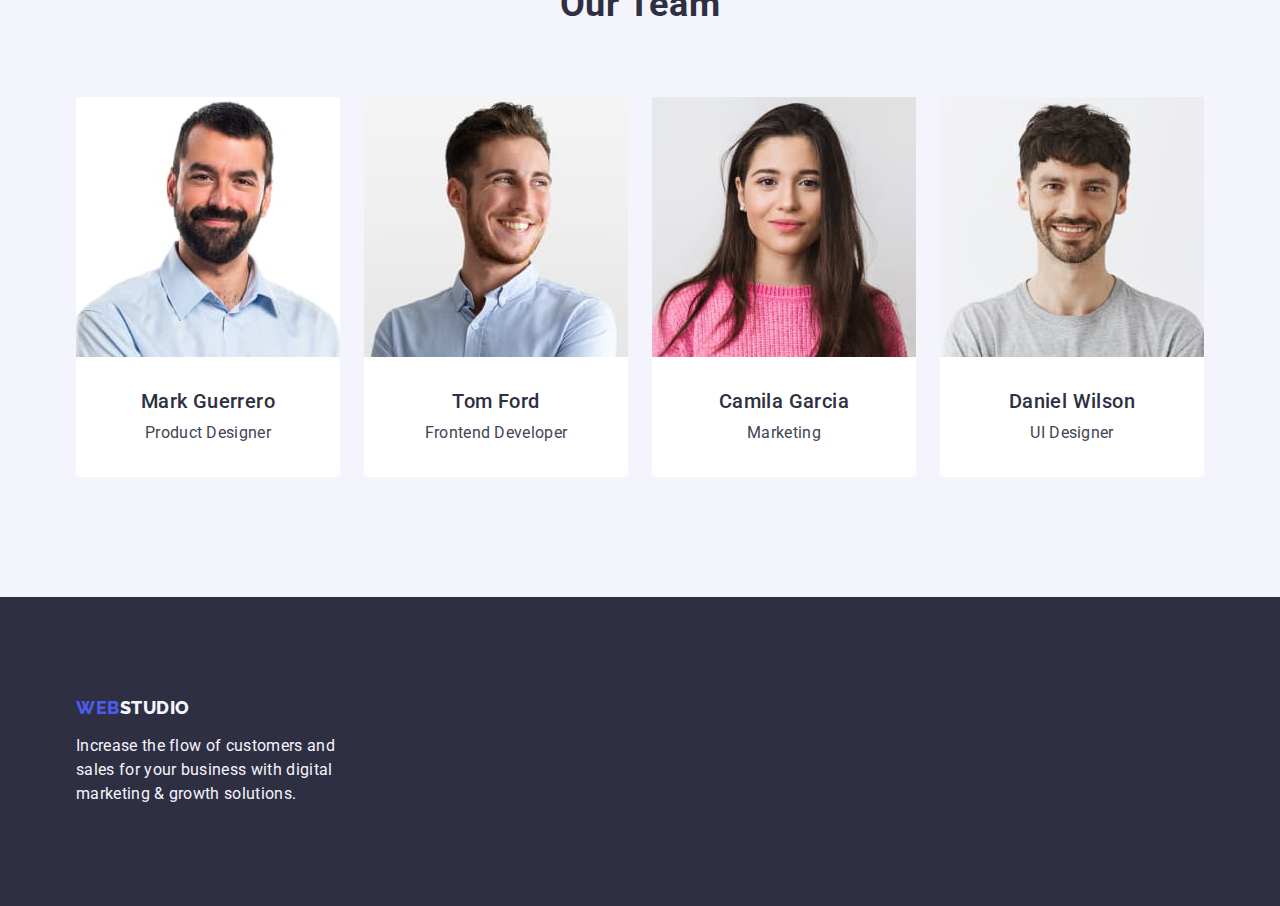
==== commit 1fb28e1b: "mentor-amends" ====
--- a/index.html
+++ b/index.html
@@ -54,7 +54,7 @@
         <!--Features section-->
         <section class="feature-section section">
             <div class="container">
-                <h2 hidden class="hidden">Main features</h2>
+                <h2 class="hidden">Main features</h2>
                 <ul class="features-container list">
                         <li class="feature-item">
                             <h3 class="features-title">Strategy</h3>
@@ -81,7 +81,7 @@
         </section>
 
         <!--What we are doing section-->
-        <section class="activity section">
+        <section class="activity nonpadding-section">
             <div class="container">
                 <h2 class="activity-title">What are we doing</h2>
                 <ul class="activity-container list">
--- a/css/styles.css
+++ b/css/styles.css
@@ -27,6 +27,7 @@
 }
 
 img {
+    width:100%;
     display: block;
 }
 
@@ -51,7 +52,6 @@
 }
 
 .container {
-    border: 2px;
     width: 1158px;
     margin-left: auto;
     margin-right: auto;
@@ -74,8 +74,6 @@
 }
 
 .page-header {
-    padding-top: 22px;
-    padding-bottom: 22px;
     border-bottom: 1px solid #e7e9fc;
 }
 
@@ -132,7 +130,6 @@
 
 .menu.link {
     text-decoration: none;
-    padding: 24px 0;
 }
 
 .menu.link:hover,
@@ -224,6 +221,8 @@
 }
 
 /* Features */
+.hidden { visibility: hidden;}
+
 .features-container {
     display: flex;
     justify-content: space-between;
@@ -338,11 +337,11 @@
 /* Footer */
 .footer-container {
     display: block;
-    padding: 100px 0;
 }
 
 .footer {
     background-color: var(--primary-text-color);
+    padding: 100px 0
 }
 
 .footer-logo {
@@ -375,8 +374,9 @@
 
 
 /* PORTFOLIO part */
+
 .portfolio-container {
-    padding: 168px 0 120px 0
+    padding: 96px 0 120px 0;
 }
 
 .portfolio-set {
@@ -394,7 +394,7 @@
     width: calc((100% - 48px) / 3);
 }
 
-.portolio-desc {
+.portfolio-desc {
     padding: 32px 16px;
     border: 1px solid #e7e9fc;
     border-top: none;
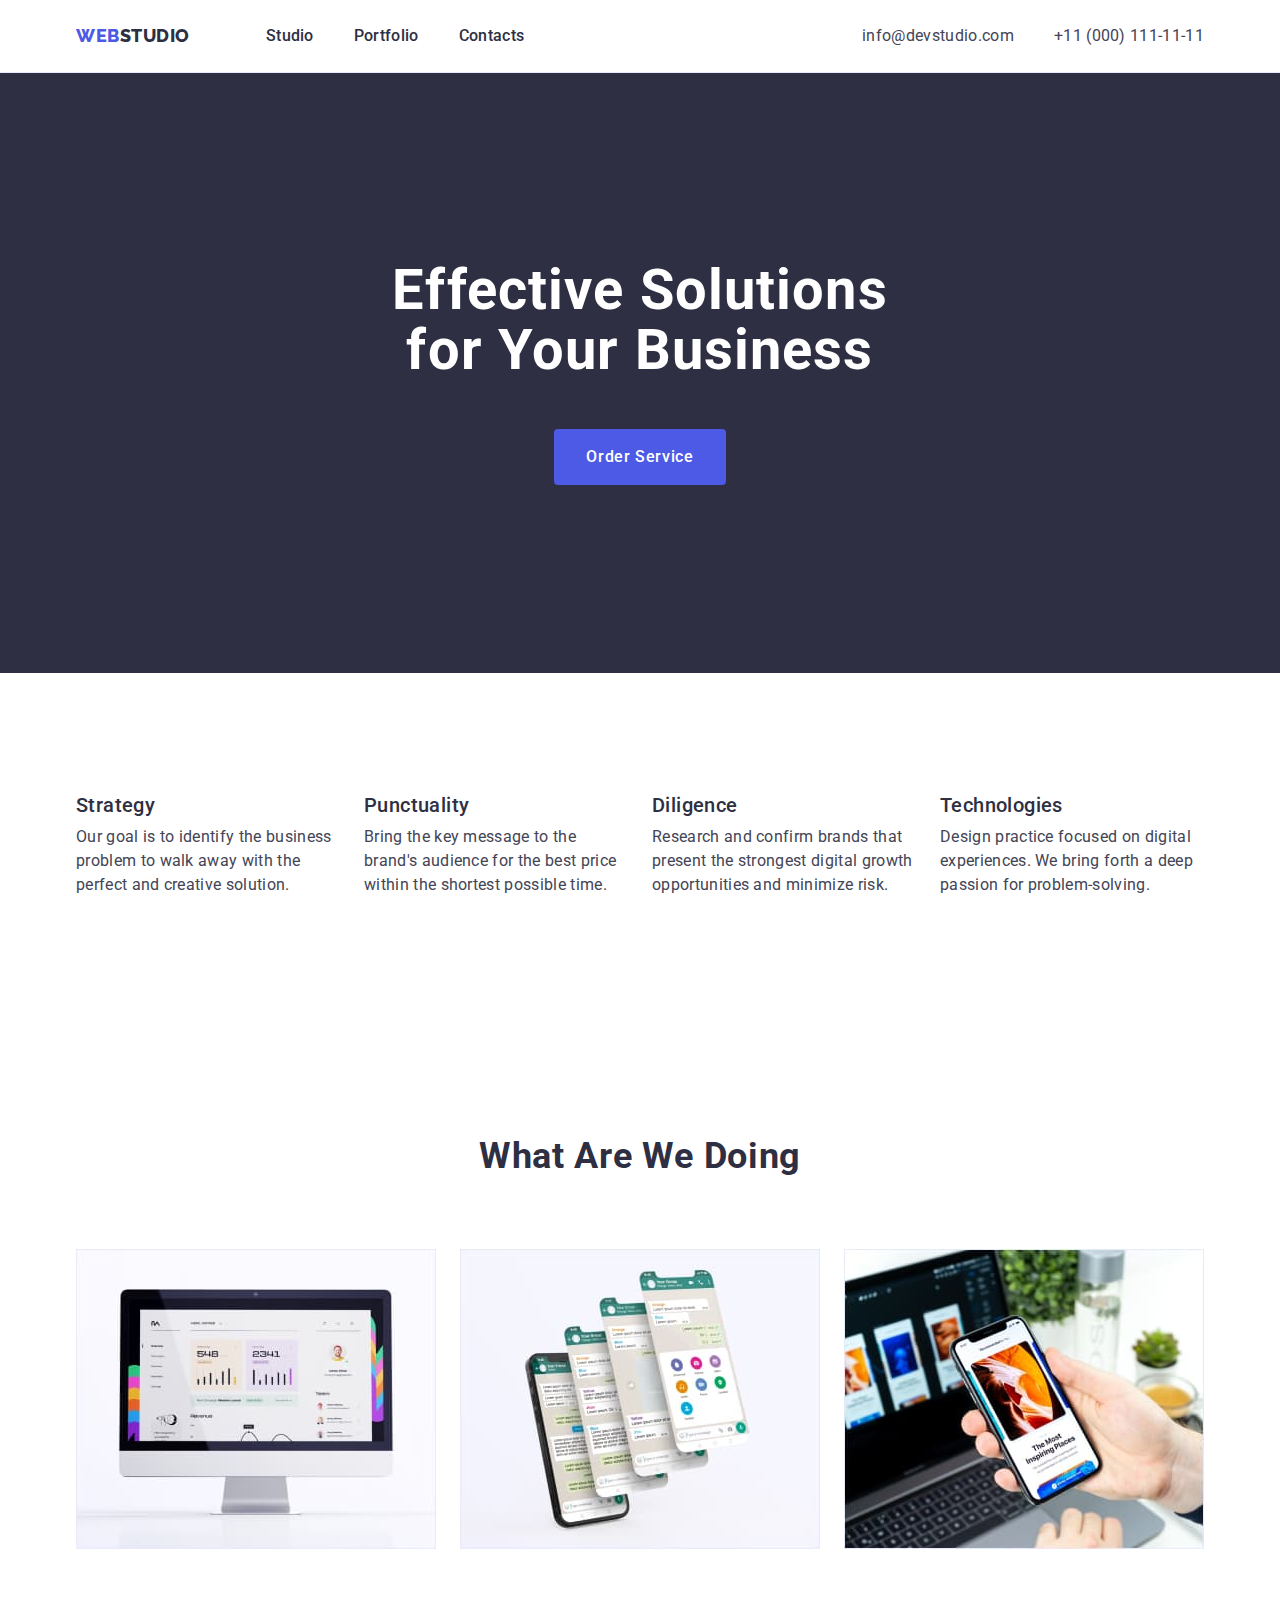
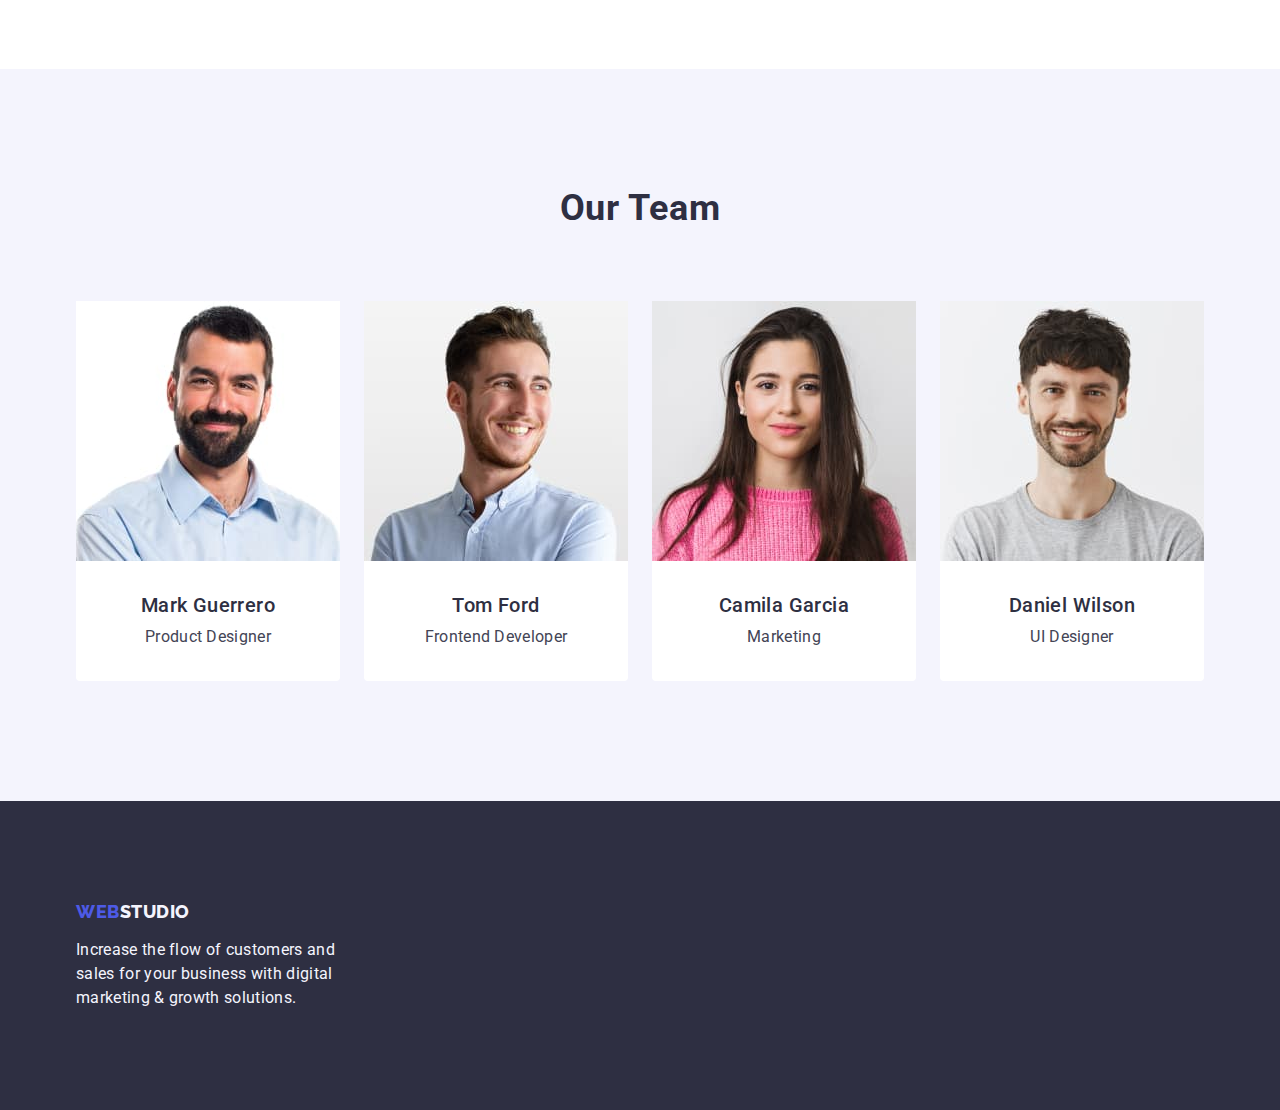
==== commit ab3f5c98: "mentor-final-2" ====
--- a/index.html
+++ b/index.html
@@ -54,7 +54,7 @@
         <!--Features section-->
         <section class="feature-section section">
             <div class="container">
-                <h2 class="hidden">Main features</h2>
+                <h2 class="visually-hidden">Main features</h2>
                 <ul class="features-container list">
                         <li class="feature-item">
                             <h3 class="features-title">Strategy</h3>
@@ -81,7 +81,7 @@
         </section>
 
         <!--What we are doing section-->
-        <section class="activity nonpadding-section">
+        <section class="activity section">
             <div class="container">
                 <h2 class="activity-title">What are we doing</h2>
                 <ul class="activity-container list">
--- a/css/styles.css
+++ b/css/styles.css
@@ -34,6 +34,20 @@
 button {
     cursor: pointer;
 }
+/* hidenn the elements */
+.visually-hidden {
+    position: absolute;
+    width: 1px;
+    height: 1px;
+    margin: -1px;
+    border: 0;
+    padding: 0;
+    white-space: nowrap;
+    clip-path: inset(100%);
+    clip: rect(0 0 0 0);
+    overflow: hidden;
+}
+
 
 /* used colors */
 :root {
@@ -109,13 +123,14 @@
 .list {
     list-style: none;
 }
-
+.site-nav.list {
+    padding: 24px 0px;
+}
 .site-nav {
     display: flex;
     gap: 40px;
     align-items: center;
     margin-right: auto;
-    padding: 24px 0px;
 }
 .site-nav:last-child{
     margin-right: 0;}
@@ -130,6 +145,7 @@
 
 .menu.link {
     text-decoration: none;
+    
 }
 
 .menu.link:hover,
@@ -162,9 +178,6 @@
     letter-spacing: 0.02em;
 }
 
-.email-contact {
-    margin-right: 40px;
-}
 
 .communication.link {
     text-decoration: none;
@@ -335,9 +348,6 @@
 
 
 /* Footer */
-.footer-container {
-    display: block;
-}
 
 .footer {
     background-color: var(--primary-text-color);
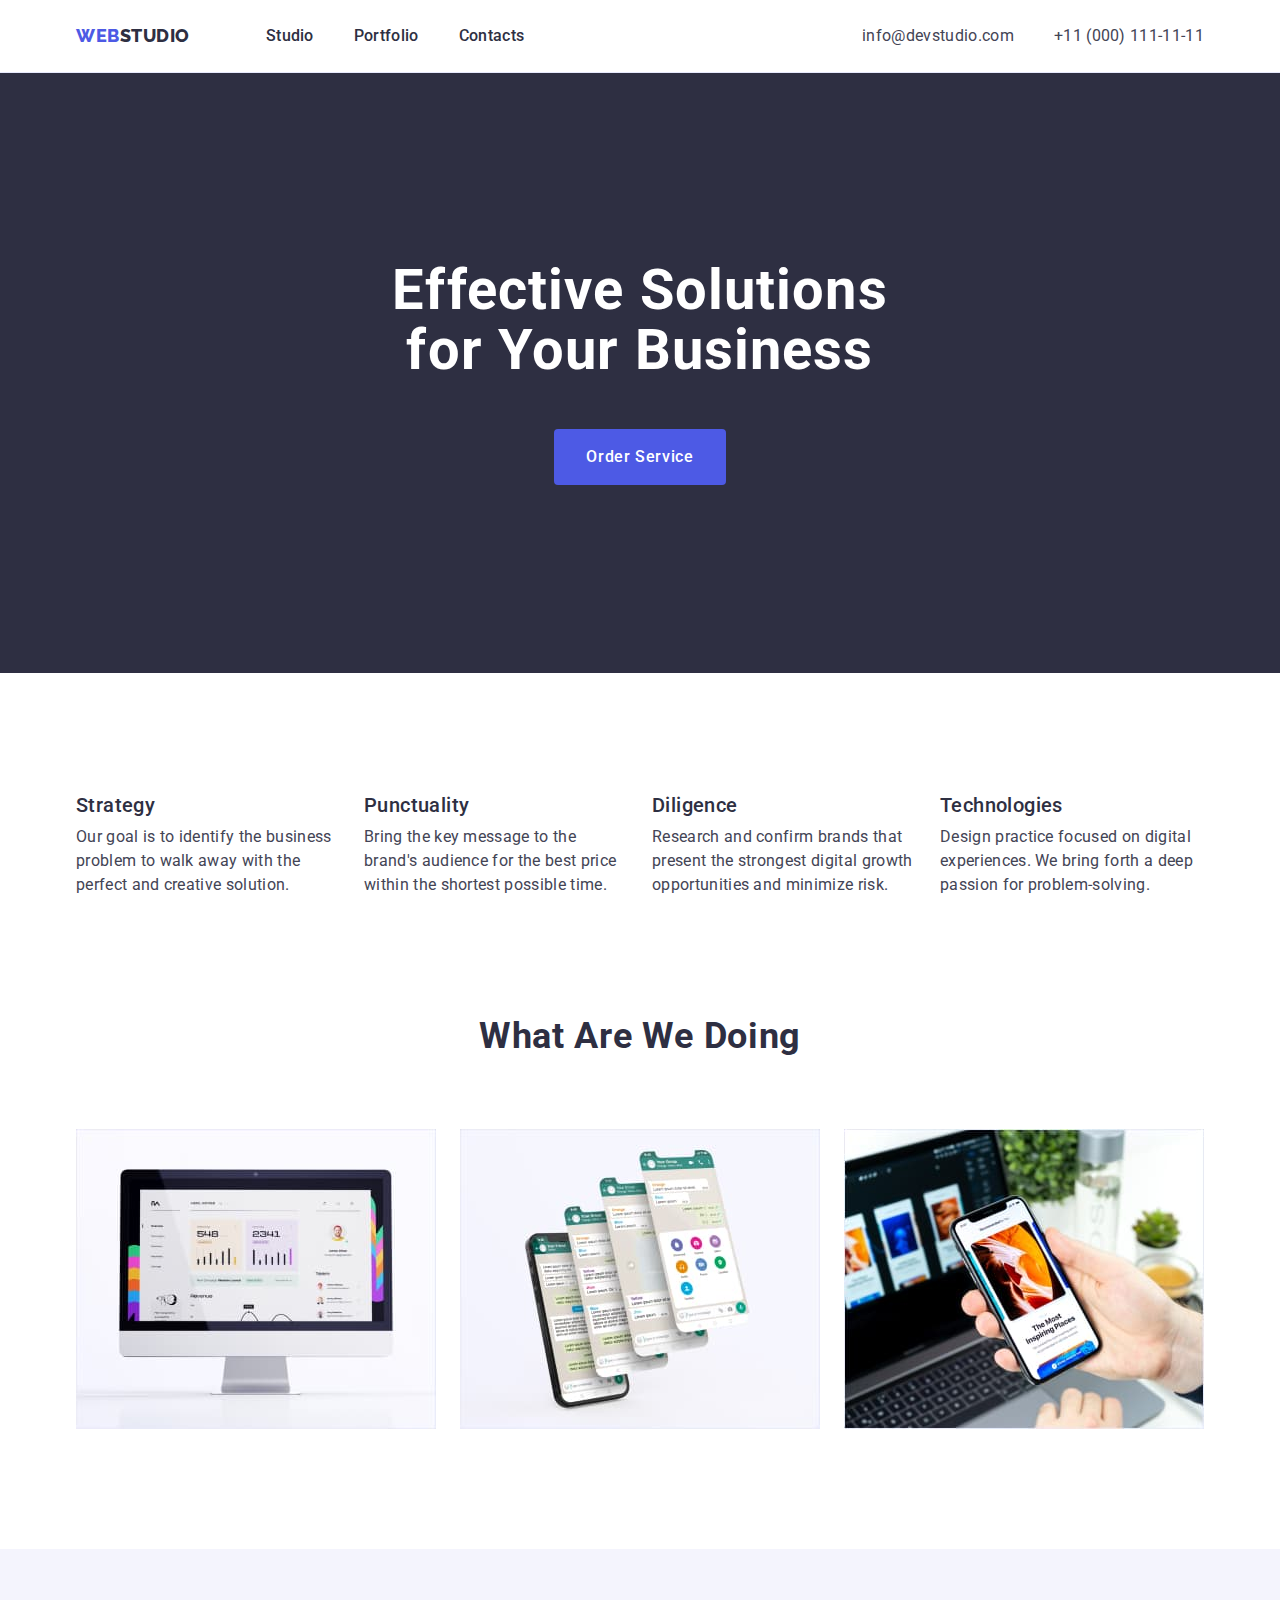
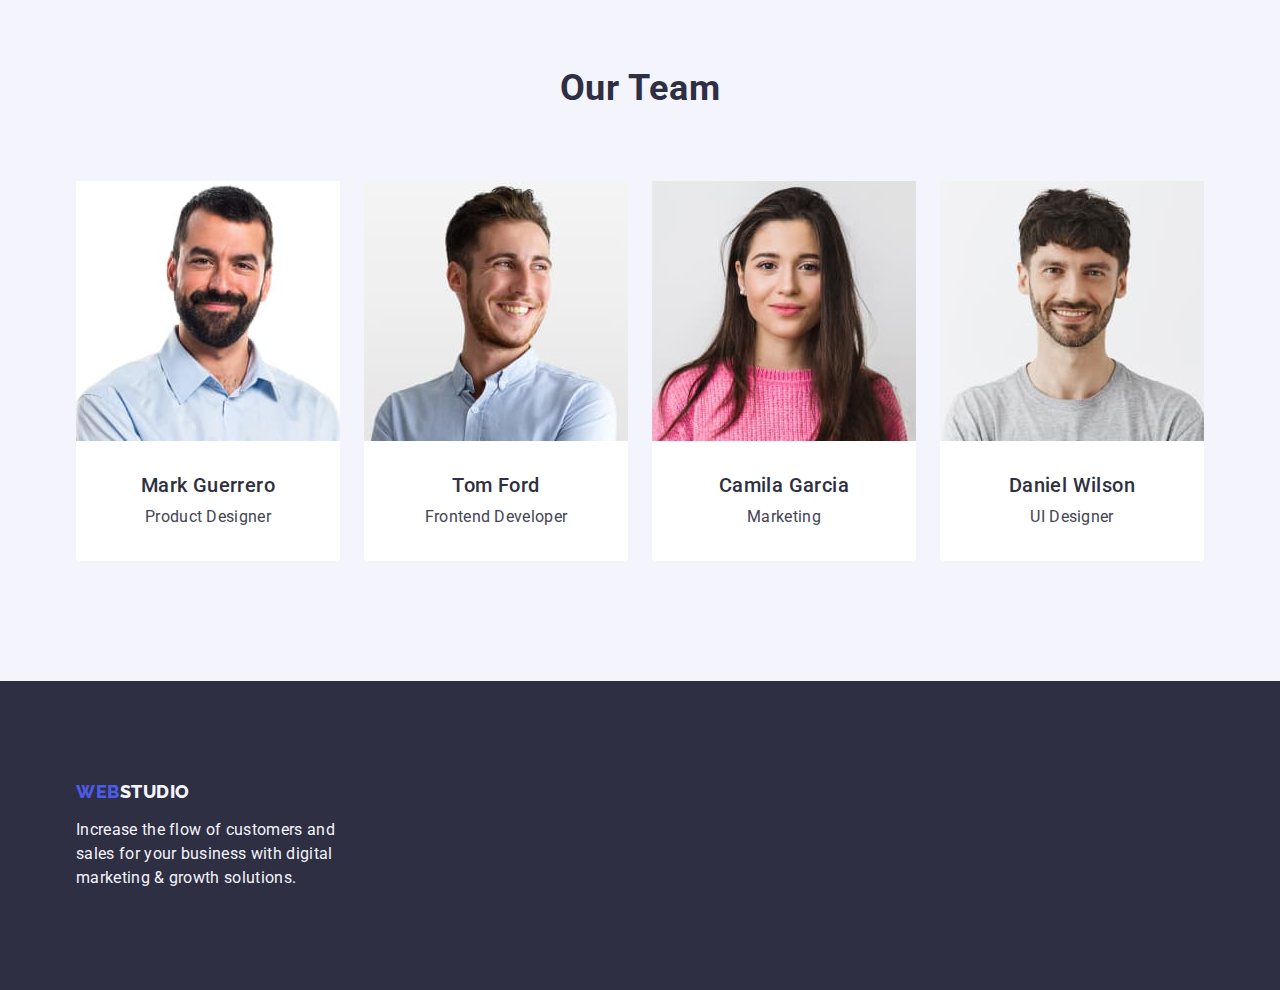
==== commit 016de0d4: "mentor-final-2.1" ====
--- a/index.html
+++ b/index.html
@@ -24,9 +24,9 @@
                 <a class="header-logo logo" href="./index.html">Web<span class="logo-second">Studio</span>
                 </a>
                 <ul class="site-nav list">
-                    <li><a class="menu link" href="./index.html">Studio</a></li>
-                    <li><a class="menu link" href="./portfolio.html">Portfolio</a></li>
-                    <li><a class="menu link" href="">Contacts</a></li>
+                    <li class="menu-item"><a class="menu link" href="./index.html">Studio</a></li>
+                    <li class="menu-item"><a class="menu link" href="./portfolio.html">Portfolio</a></li>
+                    <li class="menu-item"><a class="menu link" href="">Contacts</a></li>
                 </ul>
             </nav>
             <address class="address">
@@ -81,7 +81,7 @@
         </section>
 
         <!--What we are doing section-->
-        <section class="activity section">
+        <section class="activity nopadd-section">
             <div class="container">
                 <h2 class="activity-title">What are we doing</h2>
                 <ul class="activity-container list">
--- a/css/styles.css
+++ b/css/styles.css
@@ -123,9 +123,7 @@
 .list {
     list-style: none;
 }
-.site-nav.list {
-    padding: 24px 0px;
-}
+
 .site-nav {
     display: flex;
     gap: 40px;
@@ -142,7 +140,10 @@
     color: var(--primary-text-color);
     letter-spacing: 0.02em
 }
-
+.menu-item{
+    padding: 24px 0px;
+
+}
 .menu.link {
     text-decoration: none;
     
@@ -267,6 +268,9 @@
 }
 
 /* What we are doing section */
+.nopadd-section {
+    padding-bottom: 120px;
+}
 .activity-container {
     display: flex;
     justify-content: space-between;
@@ -385,8 +389,10 @@
 
 /* PORTFOLIO part */
 
-.portfolio-container {
-    padding: 96px 0 120px 0;
+.portfolio-section {
+    padding-top: 96px;
+    padding-bottom: 120px;
+
 }
 
 .portfolio-set {
